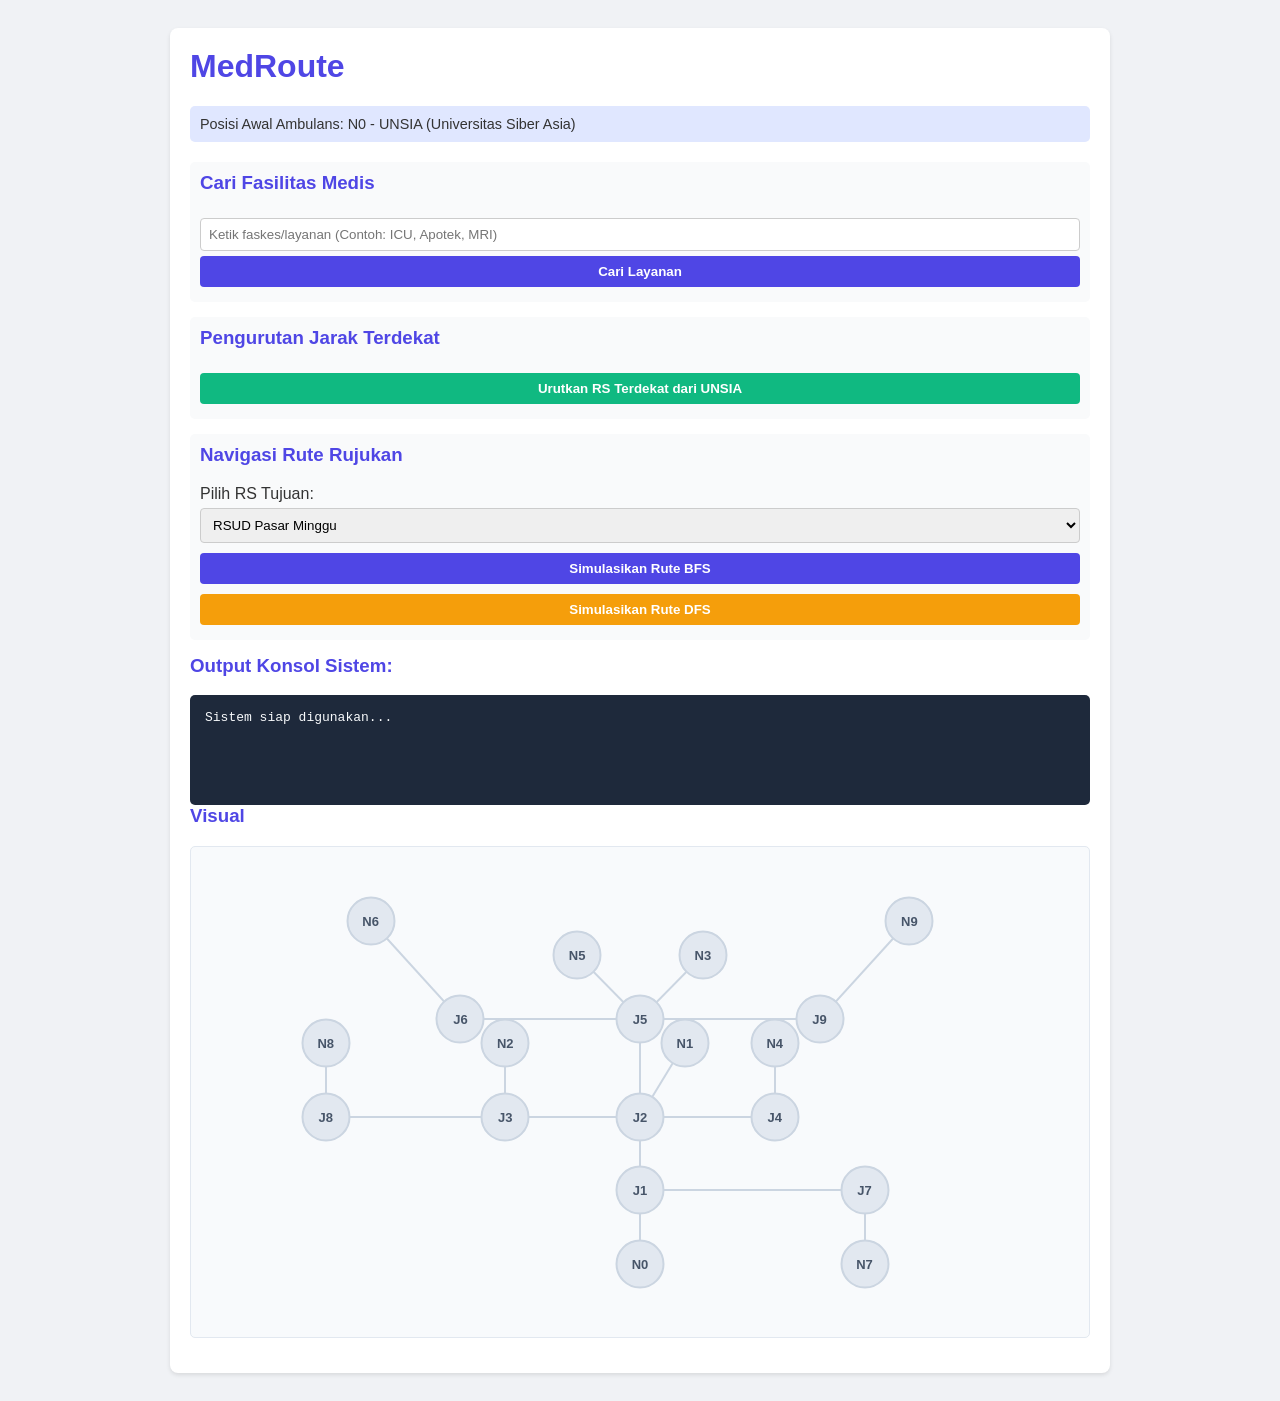
==== index.html @ 2e40c08f "first commit" ====
<!DOCTYPE html>
<html lang="id">
<head>
    <meta charset="UTF-8">
    <meta name="viewport" content="width=device-width, initial-scale=1.0">
    <title>MedRoute - E-Health UNSIA</title>
    <link rel="stylesheet" href="styles.css">
</head>
<body>

<div class="app-container">
    <h1>MedRoute</h1>
    <div class="pusat-info">Posisi Awal Ambulans: N0 - UNSIA (Universitas Siber Asia)</div>

    <div class="control-group">
        <h3>Cari Fasilitas Medis</h3>
        <input type="text" id="inputCari" placeholder="Ketik faskes/layanan (Contoh: ICU, Apotek, MRI)">
        <button onclick="pemicuCari()">Cari Layanan</button>
    </div>

    <div class="control-group">
        <h3>Pengurutan Jarak Terdekat</h3>
        <button onclick="pemicuUrut()" class="btn-hijau">Urutkan RS Terdekat dari UNSIA</button>
    </div>

    <div class="control-group">
        <h3>Navigasi Rute Rujukan</h3>
        <label for="pilihTujuan">Pilih RS Tujuan:</label>
        <select id="pilihTujuan">
            <option value="N1">RSUD Pasar Minggu</option>
            <option value="N2">Aji Waras Klinik</option>
            <option value="N3">Lamina Hospital</option>
            <option value="N4">Kemang Medical Care Hospital</option>
            <option value="N5">RS Murni Teguh Pejaten</option>
            <option value="N6">RS Jakarta Medical Center</option>
            <option value="N7">RSUD Jagakarsa</option>
            <option value="N8">RS Marinir Cilandak</option>
            <option value="N9">RSUD Jati Padang</option>
        </select>
        <button onclick="pemicuNavigasi('BFS')" style="margin-top: 10px;">Simulasikan Rute BFS</button>
        <button onclick="pemicuNavigasi('DFS')" class="btn-kuning">Simulasikan Rute DFS</button>
    </div>
    <h3>Output Konsol Sistem:</h3>
    <div id="outputBox">Sistem siap digunakan...</div>
    <h3>Visual</h3>
    <div id="graph-visualizer">
        <svg id="svg-layer"></svg>
    </div>

    
</div>

<script src="app.js"></script>
</body>
</html>
---- styles.css ----
body { 
    font-family: Arial, sans-serif; 
    background: #f0f2f5; 
    padding: 20px; 
    color: #333; 
}

.app-container { 
    max-width: 900px; /* Diperlebar agar muat peta */
    background: white; 
    padding: 20px; 
    border-radius: 8px; 
    box-shadow: 0 2px 4px rgba(0,0,0,0.1); 
    margin: 0 auto; 
}

h1, h3 { color: #4f46e5; margin-top: 0; }
.pusat-info { background: #e0e7ff; padding: 10px; border-radius: 5px; margin-bottom: 20px; font-size: 0.9em; }
.control-group { margin-bottom: 15px; padding: 10px; background: #f9fafb; border-radius: 5px; }
input, select, button { padding: 8px; width: 100%; box-sizing: border-box; margin-top: 5px; border: 1px solid #ccc; border-radius: 4px; }
button { background: #4f46e5; color: white; border: none; cursor: pointer; font-weight: bold; margin-bottom: 5px;}
button:hover { background: #4338ca; }

.btn-hijau { background: #10b981; }
.btn-hijau:hover { background: #059669; }
.btn-kuning { background: #f59e0b; }
.btn-kuning:hover { background: #d97706; }

#outputBox { 
    background: #1e293b; color: #f8fafc; padding: 15px; border-radius: 5px; min-height: 80px; 
    font-family: monospace; white-space: pre-wrap; margin-top: 15px; 
}

/* ================================================= */
/* CSS PETA VISUAL (TIDAK PERLU DIPELAJARI UNTUK LOGIKA DASAR) */
/* ================================================= */
#graph-visualizer {
    position: relative; 
    min-height: 450px; 
    padding: 20px;
    background: #f8fafc;
    border-radius: 5px;
    border: 1px solid #e2e8f0;
    margin-bottom: 15px;
    overflow: hidden;
}

#svg-layer {
    position: absolute; top: 0; left: 0; width: 100%; height: 100%; pointer-events: none; z-index: 1;
}

.node-circle {
    position: absolute; 
    transform: translate(-50%, -50%);
    z-index: 2; 
    width: 45px; height: 45px; border-radius: 50%; background: #e2e8f0;
    display: flex; align-items: center; justify-content: center;
    font-size: 13px; font-weight: bold; color: #475569;
    transition: all 0.3s ease; border: 2px solid #cbd5e1; cursor: help;
}

.node-circle.visited { background: #fef08a; border-color: #eab308; }
.node-circle.current { background: #3b82f6; color: white; border-color: #2563eb; transform: translate(-50%, -50%) scale(1.15); box-shadow: 0 4px 10px rgba(59, 130, 246, 0.4); }
.node-circle.path { background: #10b981; color: white; border-color: #059669; transform: translate(-50%, -50%) scale(1.1); box-shadow: 0 4px 10px rgba(16, 185, 129, 0.4); }

/* ================================================= */
/* RESPONSIVITAS MOBILE (SMARTPHONE)                 */
/* ================================================= */
@media screen and (max-width: 600px) {
    body { padding: 10px; }
    .app-container { padding: 15px; border-radius: 0; }
    
    #graph-visualizer {
        min-height: 350px; /* Peta tidak terlalu tinggi di HP */
        padding: 5px;
    }
    
    .node-circle {
        width: 28px; 
        height: 28px; 
        font-size: 9px; /* Huruf lebih kecil agar muat */
        border-width: 1px;
    }
}
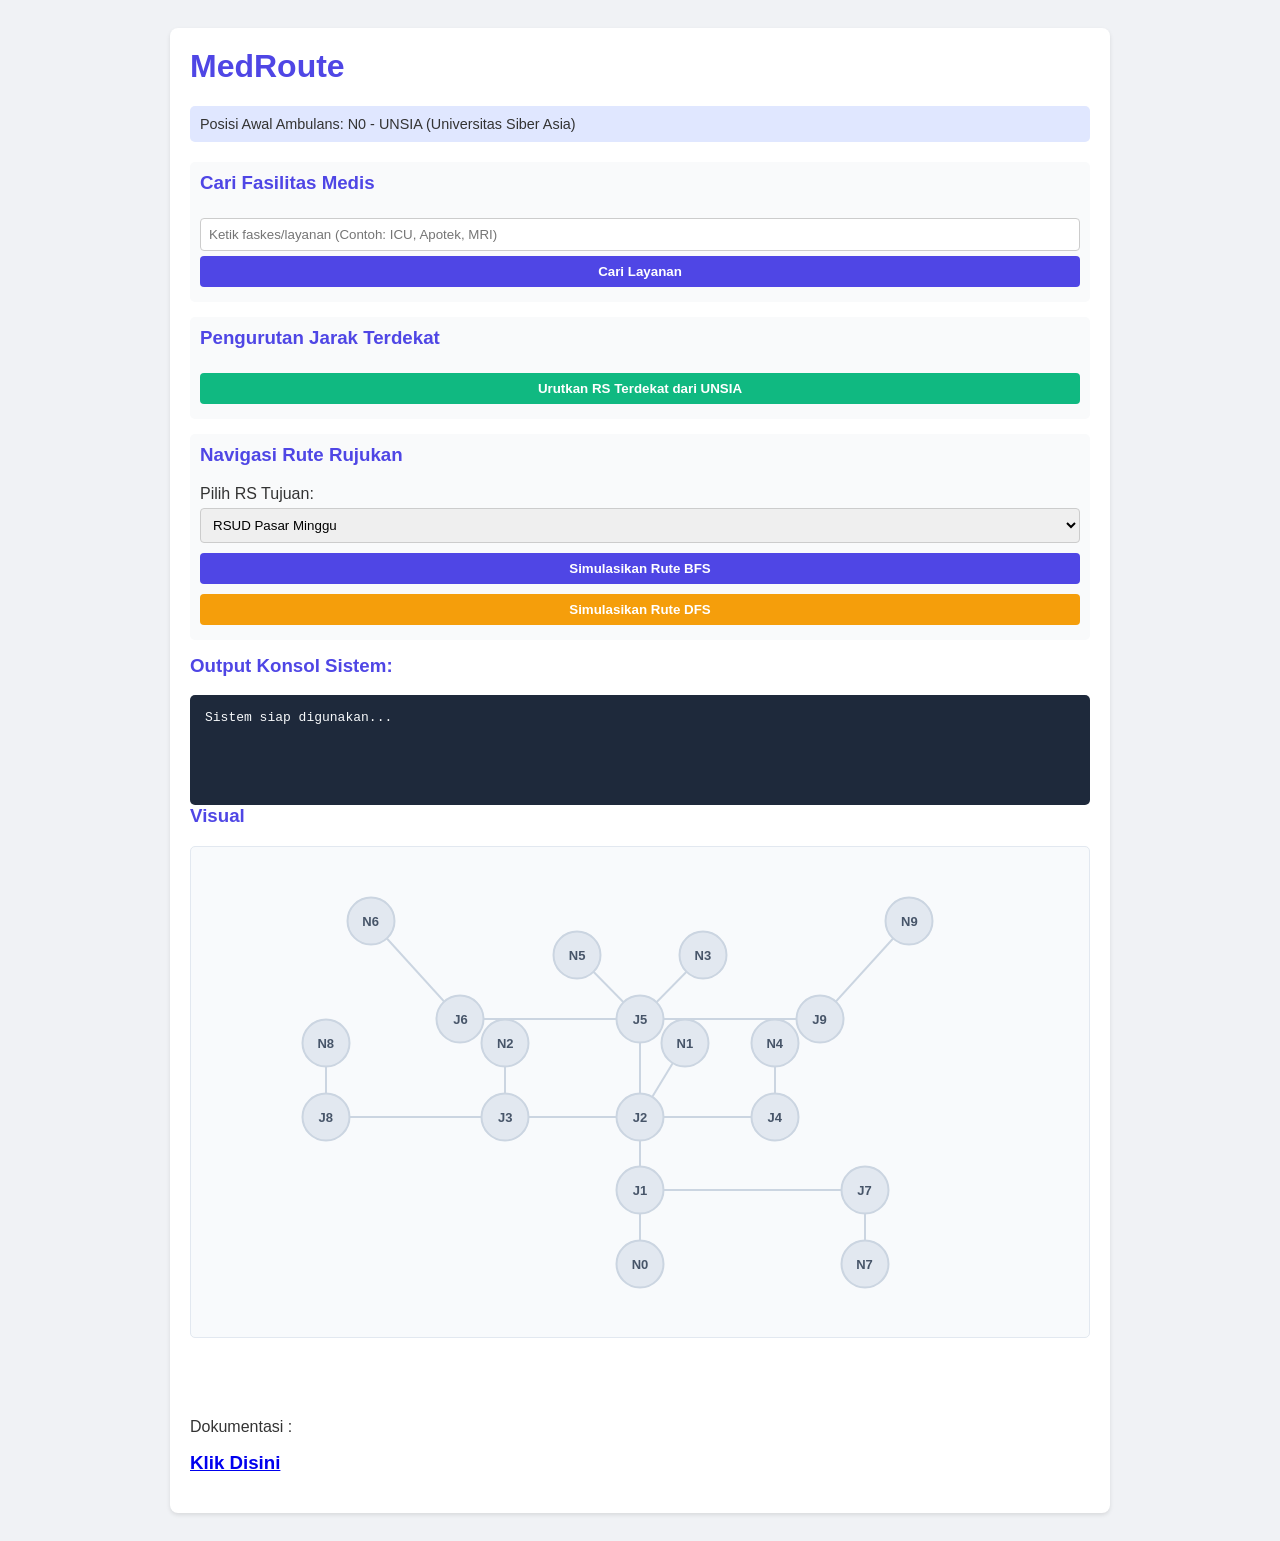
==== commit 05d26e96: "Update index.html" ====
--- a/index.html
+++ b/index.html
@@ -46,7 +46,7 @@
     <div id="graph-visualizer">
         <svg id="svg-layer"></svg>
     </div>
-
+ <p style="margin-top : 5rem;">Dokumentasi : <h3><a href="dokumentasi_kode.html">Klik Disini</a></h3></p>
     
 </div>
 
--- a/styles.css
+++ b/styles.css
@@ -4,6 +4,8 @@
     padding: 20px; 
     color: #333; 
 }
+
+
 
 .app-container { 
     max-width: 900px; /* Diperlebar agar muat peta */
